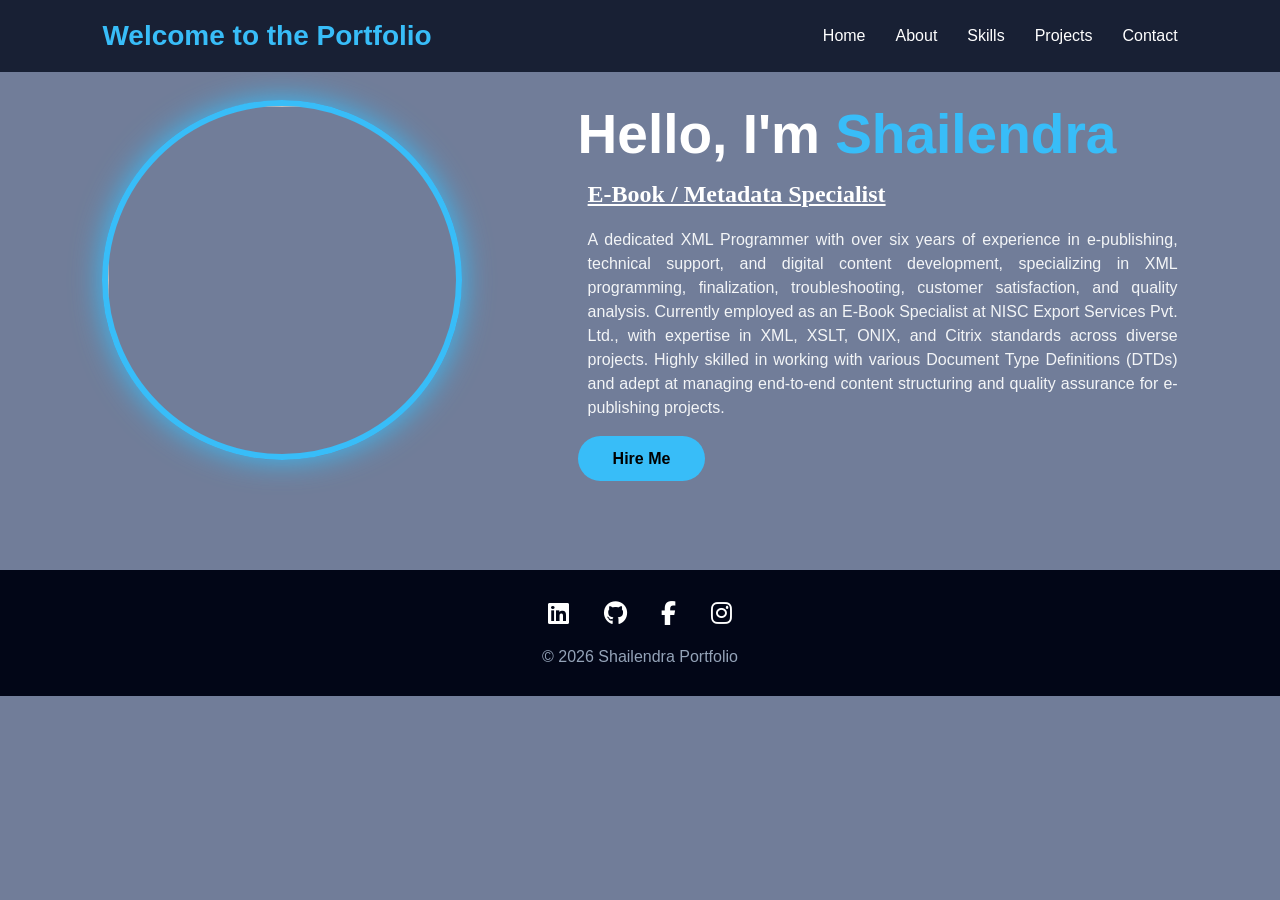
==== index.html @ d029e475 "Create index.html" ====
<!DOCTYPE html>
<html lang="en">
<head>
    <meta charset="UTF-8">
    <meta name="viewport" content="width=device-width, initial-scale=1.0">
    <title>Home | Shailendra Portfolio</title>

    <link rel="stylesheet" href="style.css">

    <link rel="stylesheet"
    href="https://cdnjs.cloudflare.com/ajax/libs/font-awesome/6.5.1/css/all.min.css">
</head>

<body>

    <!-- NAVBAR -->

    <header>

        <nav class="navbar">

            <div class="logo">Welcome to the Portfolio</div>

            <ul class="nav-links">

                <li><a href="index.html">Home</a></li>

                <li><a href="about.html">About</a></li>

                <li><a href="skills.html">Skills</a></li>

                <li><a href="projects.html">Projects</a></li>

                <li><a href="contact.html">Contact</a></li>

            </ul>

            <div class="menu-btn">
                <i class="fa-solid fa-bars"></i>
            </div>

        </nav>

    </header>


    <!-- HOME -->

    <section class="page-section">

        <div class="home-content">

            <div class="profile-image">
                <img src="f:\My_Portfolio\pic.jpg">
            </div>

            <div class="home-text">

                <h1>Hello, I'm <span>Shailendra</span></h1>

                <h2><u>E-Book / Metadata Specialist</u></h2>

                <p>
                    A dedicated XML Programmer with over six years of experience in e-publishing, technical support, and digital content development, specializing in XML programming, finalization, troubleshooting, customer satisfaction, and quality analysis. Currently employed as an E-Book Specialist at NISC Export Services Pvt. Ltd., with expertise in XML, XSLT, ONIX, and Citrix standards across diverse projects. Highly skilled in working with various Document Type Definitions (DTDs) and adept at managing end-to-end content structuring and quality assurance for e-publishing projects.
                </p>

                <a href="contact.html" class="btn">
                    Hire Me
                </a>

            </div>

        </div>

    </section>


    <!-- FOOTER -->

    <footer>

        <div class="social-icons">

        <a href="https://www.linkedin.com/in/shailendra-kumar-chauhan-7b0735275/"><i class="fa-brands fa-linkedin"></i></a>

        <a href="https://github.com/shailendra9955"><i class="fa-brands fa-github"></i></a>

        <a href="https://www.facebook.com/Shailendra9955"><i class="fa-brands fa-facebook-f"></i></a>
        <a href="https://www.instagram.com/shailendra_9955/"><i class="fa-brands fa-instagram"></i></a>

        </div>

        <p>© 2026 Shailendra Portfolio</p>

    </footer>

    <script src="script.js"></script>

</body>
</html>
---- style.css ----
*{
    margin:0;
    padding:0;
    box-sizing:border-box;
    scroll-behavior:smooth;
}

body{
    font-family:'Poppins', sans-serif;
    background:#717d99;
    color:white;
}

/* ================= NAVBAR ================= */

header{
    position:fixed;
    width:100%;
    top:0;
    z-index:1000;
    background:rgba(15, 23, 42, 0.9);
    backdrop-filter:blur(10px);
}

.navbar{
    display:flex;
    justify-content:space-between;
    align-items:center;
    padding:20px 8%;
}

.logo{
    font-size:28px;
    font-weight:700;
    color:#38bdf8;
    cursor:pointer;
}

.nav-links{
    display:flex;
    list-style:none;
    gap:30px;
}

.nav-links a{
    text-decoration:none;
    color:white;
    font-weight:500;
    transition:0.3s;
}

.nav-links a:hover{
    color:#38bdf8;
}

.menu-btn{
    display:none;
    font-size:25px;
    cursor:pointer;
}

/* ================= HOME ================= */

.home{
    min-height:100vh;
    display:flex;
    justify-content:center;
    align-items:center;
    padding:120px 8%;
}

.home-content{
    display:flex;
    align-items:center;
    justify-content:space-between;
    gap:60px;
    flex-wrap:wrap;
}

.profile-image img{
    width:360px;
    height:360px;
    border-radius:50%;
    object-fit:cover;
    border:6px solid #38bdf8;
    box-shadow:0 0 30px #38bdf8;
}

.home-text{
    max-width:600px;
}

.home-text h1{
    font-size:55px;
    margin-bottom:15px;
}

.home-text span{
    color:#38bdf8;
}

.home-text h2{
    font-size:24px;
    margin-bottom:20px;
    color:#ffffff;
}

.home-text p{
    line-height:1.5;
    color: #f3f5f7;
    margin-bottom:30px;
    margin-left: 10px;
    text-align: justify;
    font-size: 100%;
}

.btn{
    padding:14px 35px;
    background:#38bdf8;
    color:#000;
    text-decoration:none;
    border-radius:30px;
    font-weight:600;
    transition:0.4s;
}

.btn:hover{
    background:white;
    transform:scale(1.05);
}

/* ================= COMMON ================= */

section{
    padding:100px 8%;
}

.section-title{
    text-align:center;
    margin-bottom:60px;
}

.section-title h2{
    font-size:42px;
    color:#38bdf8;
}

/* ================= ABOUT ================= */

h2 {
font-size: 200%;
margin-left: 10px;
font-family: Georgia, 'Times New Roman', Times, serif;

}
.about-content{
    max-width:1000px;
    margin:auto;
}

.about-content p{
    margin-bottom:20px;
    text-align: justify;
    line-height:1.2;
    font-family: Cambria, Cochin, Georgia, Times, 'Times New Roman', serif;
    font-size: 18px;
    color:#f3f5f7;
}

.experience-box{
    margin-top:40px;
}

.exp-card{
    background:#1e293b;
    padding:25px;
    margin-top:20px;
    border-radius:15px;
    transition:0.4s;
    border: solid 2px white;
    box-shadow: 0px 0px 15px hsl(240, 5%, 23%);
}


.exp-title{
    color:#38bdf8;
    font-size:20px;
    font-family: Georgia, 'Times New Roman', Times, serif;
    margin-bottom:10px;
    font-weight:600;
}


div.pro-journey {
    margin-left:20px;
}

p.designation {
    font-size:18px;
    color:chocolate;
    margin-left:20px;
    margin-bottom:10px;
}
span.desig {
    font-size:16px;

}

p.exdet {
    font-size:18px;
    color:#94a3b8;
    margin-left:20px;
    text-align: justify;
    margin-bottom:10px;
    font-family: Cambria, Cochin, Georgia, Times, 'Times New Roman', serif;
}

/* ================= SKILLS ================= */

.skills-container{
    display:grid;
    grid-template-columns:repeat(auto-fit,minmax(180px,1fr));
    gap:25px;
}

.skill-card{
    background:#1e293b;
    padding:25px;
    text-align:center;
    border-radius:15px;
    font-weight:600;
    transition:0.4s;
    cursor:pointer;
    color:white;
}

.skill-card:hover{
    background:#38bdf8;
    color:rgb(247, 241, 241) !important;
    transform:translateY(-8px);
}

/* ================= PROJECTS ================= */

.project-container{
    display:grid;
    grid-template-columns:repeat(auto-fit,minmax(280px,1fr));
    gap:30px;
}

.project-card{
    background:#1e293b;
    padding:30px;
    border-radius:20px;
    transition:0.4s;
}

.project-card:hover{
    transform:translateY(-8px);
    background:#334155;
}

.project-card h3{
    margin-bottom:15px;
    color:#38bdf8;
}

/* ================= CONTACT ================= */

.contact-container{
    display:flex;
    gap:40px;
    flex-wrap:wrap;
    justify-content:center;
}

.contact-form{
    flex:1;
    min-width:300px;
}

.contact-form input,
.contact-form textarea{
    width:100%;
    padding:15px;
    margin-bottom:20px;
    border:none;
    border-radius:10px;
    background:#1e293b;
    color:white;
}

.contact-form button{
    padding:10px 20px;
    border:none;
    border-radius:30px;
    background:#38bdf8;
    cursor:pointer;
    font-weight:600;
    transition:0.4s;
    font-size: 18px;
}

.contact-form button:hover{
    background:rgb(9, 147, 211);
    transform:scale(1.05);
    

}

.contact-details{
    flex:1;
    min-width:250px;
}

.contact-details h3{
    margin-bottom:20px;
    color:#38bdf8;
}

.contact-details p{
    margin-bottom:15px;
}

/* ================= FOOTER ================= */

footer{
    background:#020617;
    text-align:center;
    padding:30px;
}

.social-icons{
    margin-bottom:20px;
}

.social-icons a{
    color:white;
    margin:0 15px;
    font-size:24px;
    transition:0.4s;
}

.social-icons a:hover{
    color:#38bdf8;
    transform:translateY(-5px);
}

footer p{
    color:#94a3b8;
}

/* ================= MOBILE ================= */

@media(max-width:768px){

    .navbar{
        padding:20px 5%;
    }

    .nav-links{
        position:absolute;
        top:80px;
        right:-100%;
        background:#0f172a;
        width:220px;
        flex-direction:column;
        text-align:center;
        padding:30px 0;
        transition:0.4s;
    }

    .nav-links.active{
        right:0;
    }

    .menu-btn{
        display:block;
    }

    .home-text h1{
        font-size:40px;
    }

    .home{
        text-align:center;
    }

    .home-content{
        flex-direction:column;
    }

    .profile-image img{
        width:220px;
        height:220px;
    }

}
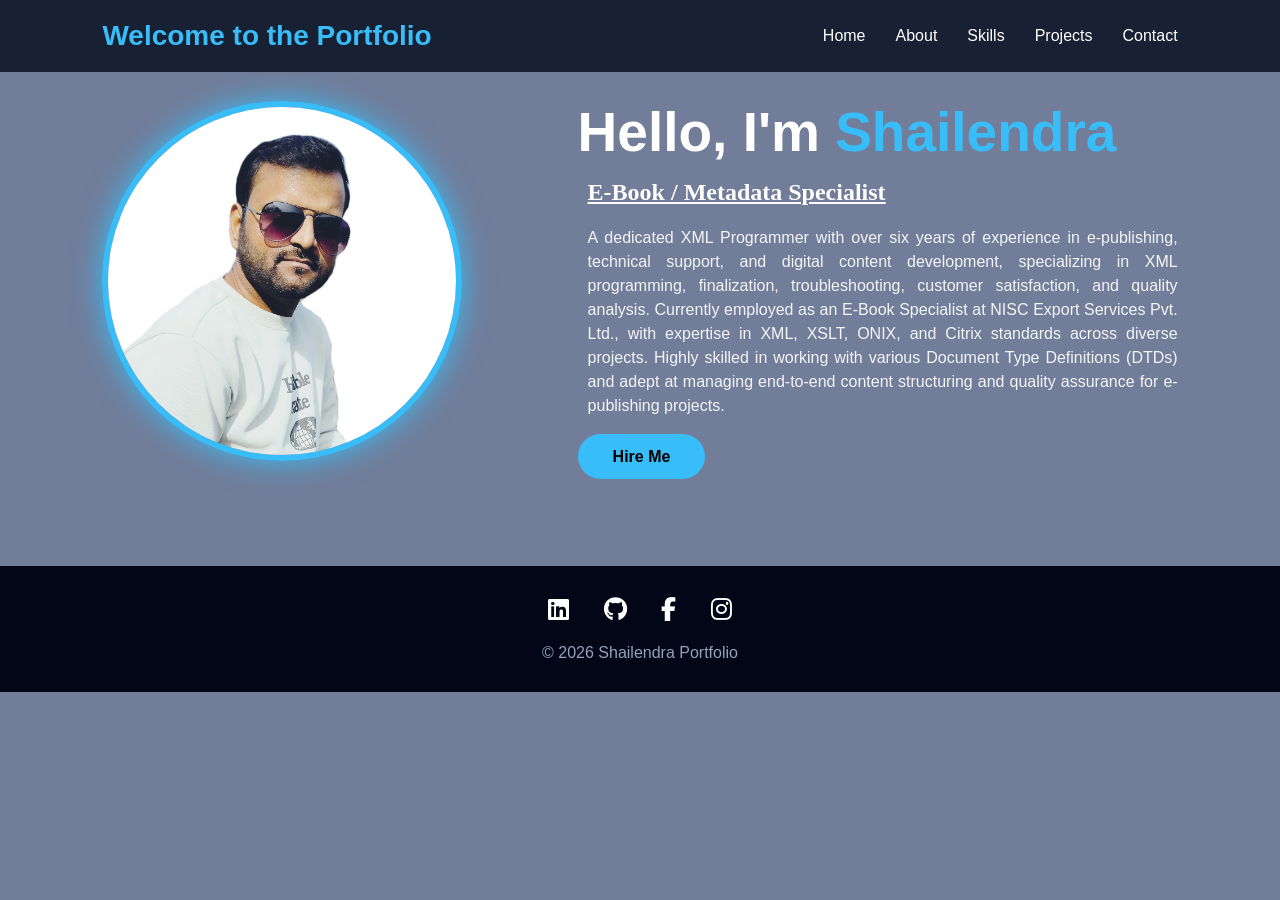
==== commit 809ac0fa: "Update index.html" ====
--- a/index.html
+++ b/index.html
@@ -51,7 +51,7 @@
         <div class="home-content">
 
             <div class="profile-image">
-                <img src="f:\My_Portfolio\pic.jpg">
+                <img src="pic.jpg">
             </div>
 
             <div class="home-text">
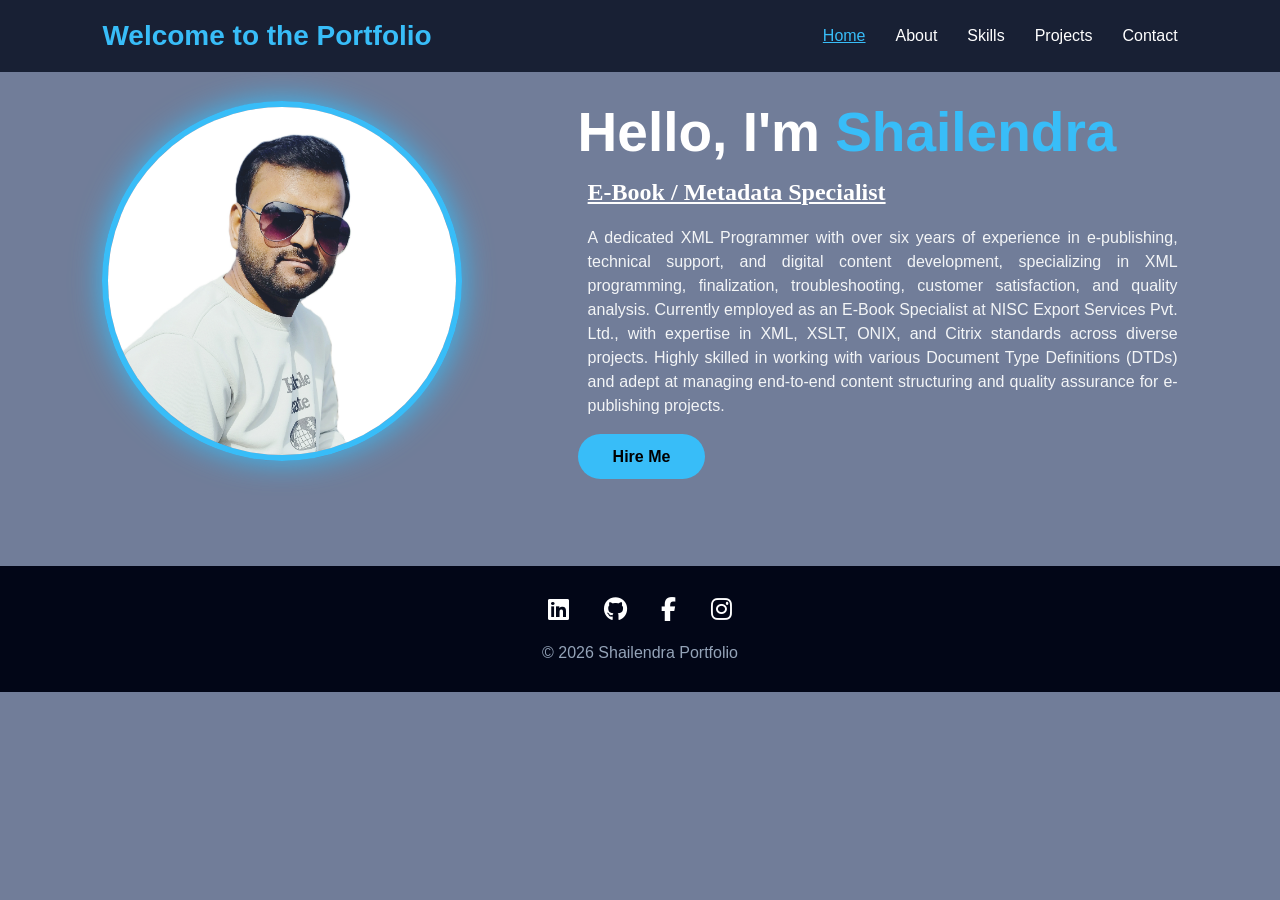
==== commit c59b46be: "Update index.html" ====
--- a/index.html
+++ b/index.html
@@ -23,7 +23,7 @@
 
             <ul class="nav-links">
 
-                <li><a href="index.html">Home</a></li>
+                <li><a href="index.html"><u style="color: #38bdf8;">Home</u></a></li>
 
                 <li><a href="about.html">About</a></li>
 
--- a/style.css
+++ b/style.css
@@ -263,6 +263,21 @@
 .project-card h3{
     margin-bottom:15px;
     color:#38bdf8;
+}
+
+.project-card button.view-project-btn{
+    background-color: #007bff;
+    color: white;
+    border: none;
+    border-radius: 6px;
+    padding: 8px 16px;
+    cursor: pointer;
+    font-size: medium;"
+}
+
+.project-card button.view-project-btn:hover{
+    background-color: #0056b3;
+    transform: scale(1.05);
 }
 
 /* ================= CONTACT ================= */
@@ -395,4 +410,4 @@
         height:220px;
     }
 
-}+}
